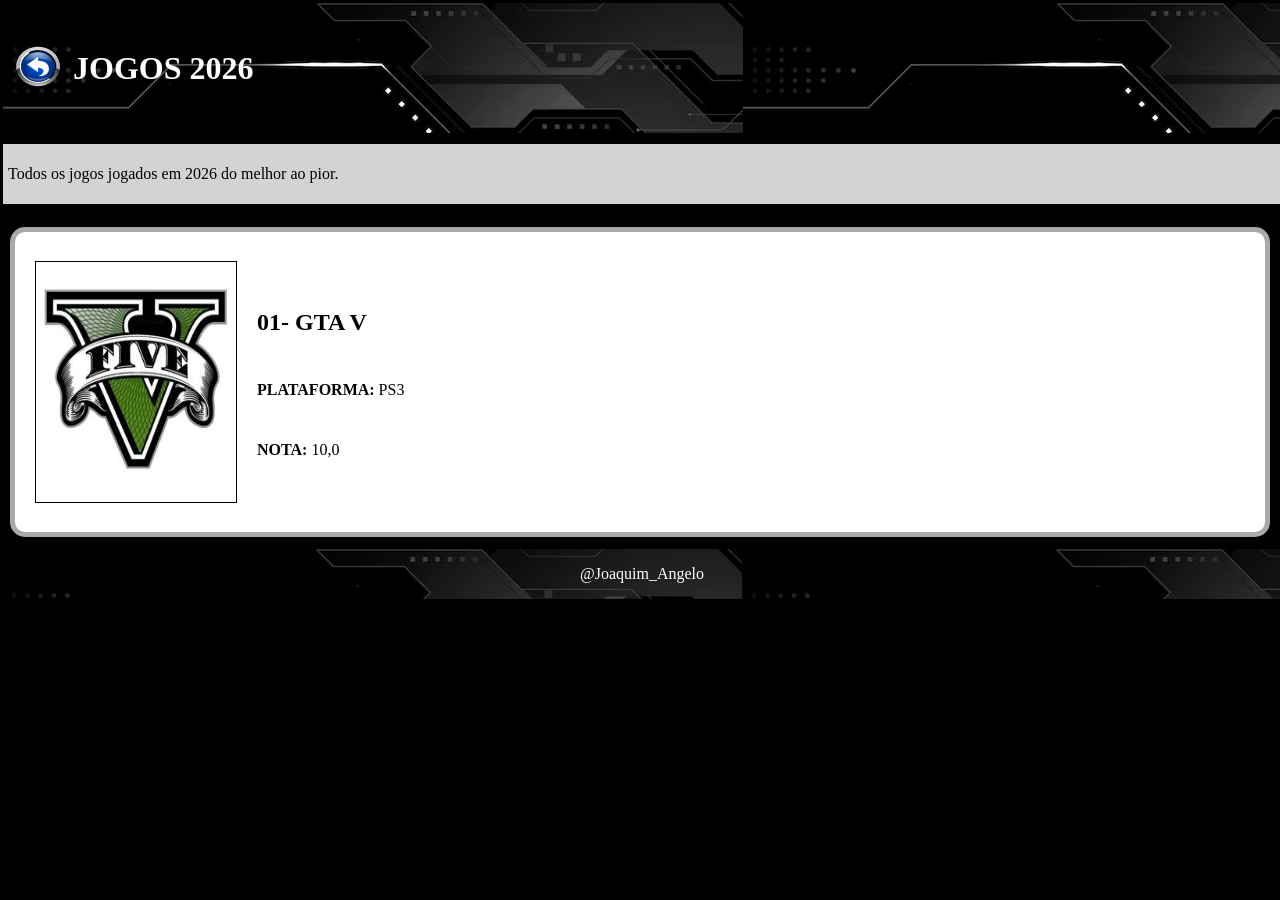
==== 2026.html @ e136fd10 "Initial commit" ====
<!DOCTYPE html>
<html lang="pt-br">
<head>
    <meta charset="UTF-8">
    <meta name="viewport" content="width=device-width, initial-scale=1.0">
    <title>Jogos 2026</title>
    <link rel="stylesheet" href="style.css">
    <link rel="stylesheet" href="https://fonts.googleapis.com/css2?family=Material+Symbols+Outlined:opsz,wght,FILL,GRAD@24,400,0,0" />
</head>
<body>
    <header>
        <a href="index.html" rel="prev"><img src="Games/voltar.png" alt="voltar" class="controle"></a>
        <h1>JOGOS 2026</h1>
    </header>
    <nav>
        <p style="padding-left: 5px;">Todos os jogos jogados em 2026 do melhor ao pior.</p>
    </nav>
    <main>
        <div class="card" style="margin-top: 20px;">
            <div class="game"><img src="Games/GTA_V.jpg" alt="GTA V"></div>
            <div class="info">
                <h2>01- GTA V</h2>
                <p> <strong>PLATAFORMA:</strong> PS3</p>
                <p><strong>NOTA:</strong> 10,0</p>
            </div>
        </div>
    </main>
    <footer>
        <p>@Joaquim_Angelo</p>
    </footer>
</body>
</html>
---- style.css ----
@charset "UTF-8";

body{
    margin: 0;
    color: black;
    background-color: black;
}

html, body {
  overflow-x: hidden;
}

h1{
    padding-left: 10px;
}

header{
    background-image: url(Games/fundo.avif);
    color: white;
    width:100%;
    height: 130px;
    top:0;
    left:0;
    display:flex;
    align-items:center;
    border: 3px solid black;
}

nav{
    background-color: lightgray;
    margin-top: 5px;
    width:100%;
    height: 60px;
    top:0;
    left:0;
    display:flex;
    align-items:center;
    border: 3px solid black;
}

.grade{
    background-image: url(Games/fundo_2.jpg);
    color: white;
    margin: 10px;
    height: 400px;
    top:0;
    left:0;
    display:flex;
    align-items:center;
    border: 5px solid darkgray;
    border-radius: 15px;
}

footer{
    background-image: url(Games/fundo.avif);
    color: white;
    width:100%;
    height: 50px;
    top:0;
    left:0;
    border: 2px solid black;
    text-align: center;
}

a{
    text-decoration: none;
    color: white;
}

.card{
    background-color: white;
    color: black;
    margin: 10px;
    height: 300px;
    top:0;
    left:0;
    display:flex;
    align-items:center;
    border: 5px solid darkgray;
    border-radius: 15px;
    transition: transform 0.3s ease, box-shadow 0.3s ease;
}

.card:hover {
    transform: translateY(-10px); /* sobe o card */
    box-shadow: 0 10px 25px rgba(0, 0, 0, 0.3);
}

.game{
    width: 200px;
    height: 240px;
    margin: 20px;
    top:0;
    left:0;
    display:flex;
    align-items:center;
    border: 1px solid black;
}

.game_front{
    width: 200px;
    height: 240px;
    margin: 20px;
    top:0;
    left:0;
    display:flex;
    align-items:center;
    border: 1px solid black;
    transition: transform 0.3s ease, box-shadow 0.3s ease;
}

.game_front:hover {
    transform: translateY(-10px); /* sobe o card */
    box-shadow: 0 10px 25px rgba(0, 0, 0, 0.3);
}

img{
    width: 200px;
    height: 240px;
}

.info {
  display: flex;
  flex-direction: column; 
  gap: 10px;
}

input[type=button]{
    position: absolute;
    height: 50px;
    width: 100px;
    border-radius: 8%;
    border: 2px solid black;
}

input[type=button]:hover{
    background-color: blue;
    color: white;
}

#primeiro{
    position:absolute;
    left: 120px;
    top: 400px;
}

#segundo{
    position:absolute;
    left: 120px;
    top: 820px;
}

.controle{
    margin-left: 10px;
    height: 45px;
    width: 50px;
}
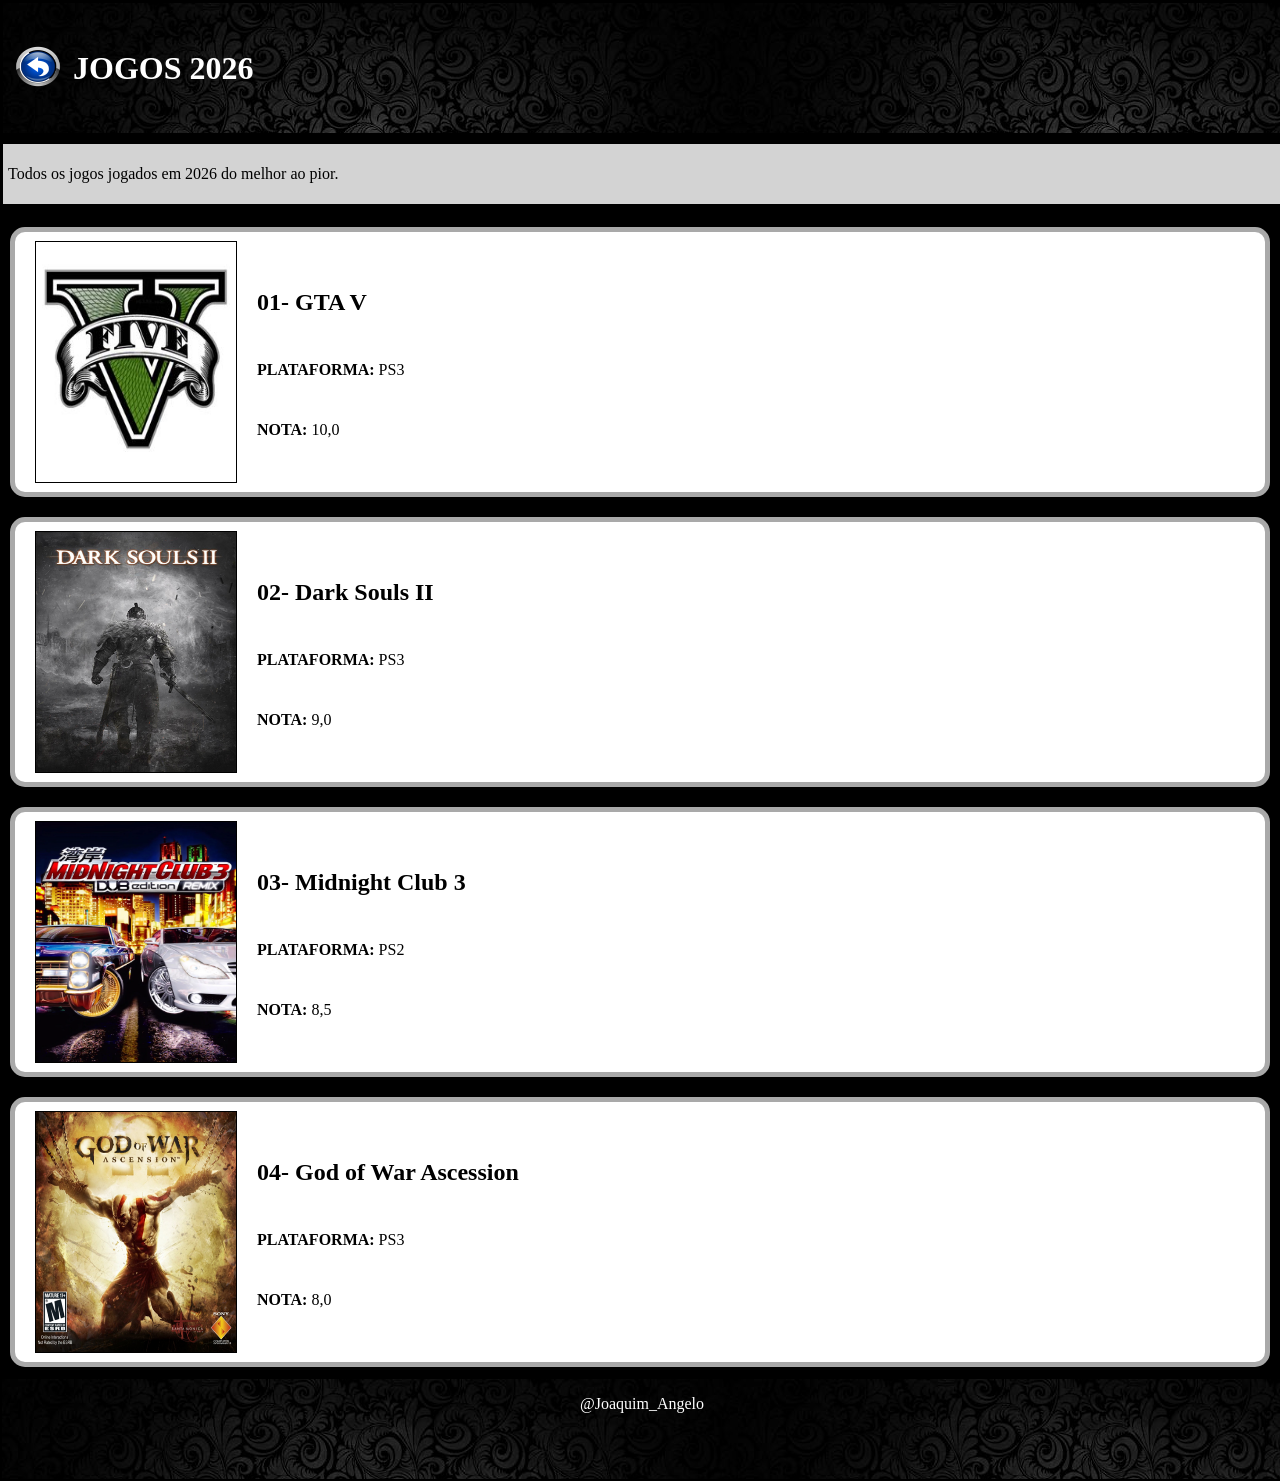
==== commit 0e131c1e: "...." ====
--- a/2026.html
+++ b/2026.html
@@ -24,6 +24,30 @@
                 <p><strong>NOTA:</strong> 10,0</p>
             </div>
         </div>
+        <div class="card" style="margin-top: 20px;">
+            <div class="game"><img src="Games/Dark_Souls_2.png" alt="GTA V"></div>
+            <div class="info">
+                <h2>02- Dark Souls II</h2>
+                <p> <strong>PLATAFORMA:</strong> PS3</p>
+                <p><strong>NOTA:</strong> 9,0</p>
+        </div>
+        </div>
+        <div class="card" style="margin-top: 20px;">
+            <div class="game"><img src="Games/midnight_club3.webp" alt="MC3"></div>
+            <div class="info">
+                <h2>03- Midnight Club 3</h2>
+                <p> <strong>PLATAFORMA:</strong> PS2</p>
+                <p><strong>NOTA:</strong> 8,5</p>
+            </div>
+        </div>
+        <div class="card" style="margin-top: 20px;">
+            <div class="game"><img src="Games/God_of_War_Ascension.png" alt="MC3"></div>
+            <div class="info">
+                <h2>04- God of War Ascession</h2>
+                <p> <strong>PLATAFORMA:</strong> PS3</p>
+                <p><strong>NOTA:</strong> 8,0</p>
+            </div>
+        </div>
     </main>
     <footer>
         <p>@Joaquim_Angelo</p>
--- a/style.css
+++ b/style.css
@@ -4,6 +4,7 @@
     margin: 0;
     color: black;
     background-color: black;
+    min-width: 260px;
 }
 
 html, body {
@@ -15,7 +16,7 @@
 }
 
 header{
-    background-image: url(Games/fundo.avif);
+    background-image: url(Games/fundo.jpg);
     color: white;
     width:100%;
     height: 130px;
@@ -39,10 +40,11 @@
 }
 
 .grade{
-    background-image: url(Games/fundo_2.jpg);
+    background-image: url(Games/fundo_azul.jpg);
+    background-position: left center;
     color: white;
     margin: 10px;
-    height: 400px;
+    height: 350px;
     top:0;
     left:0;
     display:flex;
@@ -52,10 +54,10 @@
 }
 
 footer{
-    background-image: url(Games/fundo.avif);
+    background-image: url(Games/fundo.jpg);
     color: white;
     width:100%;
-    height: 50px;
+    height: 100px;
     top:0;
     left:0;
     border: 2px solid black;
@@ -71,7 +73,7 @@
     background-color: white;
     color: black;
     margin: 10px;
-    height: 300px;
+    height: 260px;
     top:0;
     left:0;
     display:flex;
@@ -141,17 +143,120 @@
 #primeiro{
     position:absolute;
     left: 120px;
-    top: 400px;
+    top: 370px;
 }
 
 #segundo{
     position:absolute;
     left: 120px;
-    top: 820px;
+    top: 750px;
 }
 
 .controle{
     margin-left: 10px;
     height: 45px;
     width: 50px;
+}
+
+@media (min-width: 800px) and (max-width: 1200px){
+        .game_front{
+        width: 70px;
+        height: 170px;
+        margin-left: 20px;
+        }
+}
+
+@media (min-width: 800px) and (max-width: 1000px){
+
+    h1{
+        font-size: 25px;
+    }
+
+    .game_front{
+        width: 50px;
+        height: 170px;
+        margin-left: 10px;
+    }
+
+    .grade{
+        width: 90%;
+        height: 300px;
+    }
+
+    #primeiro{
+        position:absolute;
+        left: 12%;
+        top: 340px;
+    }
+
+    #segundo{
+        position:absolute;
+        left: 12%;
+        top: 650px;
+    }
+
+    .card{
+        width: 75%;
+        height: 260px;
+        margin-left: 80px;
+    }
+}
+
+/*versão mobile*/
+@media (max-width: 800px){
+
+    h1{
+        text-align: center;
+        font-size: 25px;
+    }
+
+    h2{
+        font-size: 17px;
+    }
+
+    p{
+        font-size: 12px;
+    }
+
+    .game_front{
+        display: none;
+    }
+
+    .grade{
+        background-image: url(Games/fundo_2.avif);
+        width: 70%;
+        height: 210px;
+        margin-left: 15%;
+        text-align: center;
+        justify-content: center;
+    }
+
+    #primeiro{
+        position:absolute;
+        left: 42%;
+        top: 280px;
+    }
+
+    #segundo{
+        position:absolute;
+        left: 42%;
+        top: 520px;
+    }
+
+    .card{
+        width: 75%;
+        height: 260px;
+        margin-left: 50px;
+    }
+
+    img{
+        width: 100px;
+        height: 100px;
+    }
+
+    .game{
+        width: 100px;
+        height: 100px;
+        border: 1px solid black;
+    }
 }
